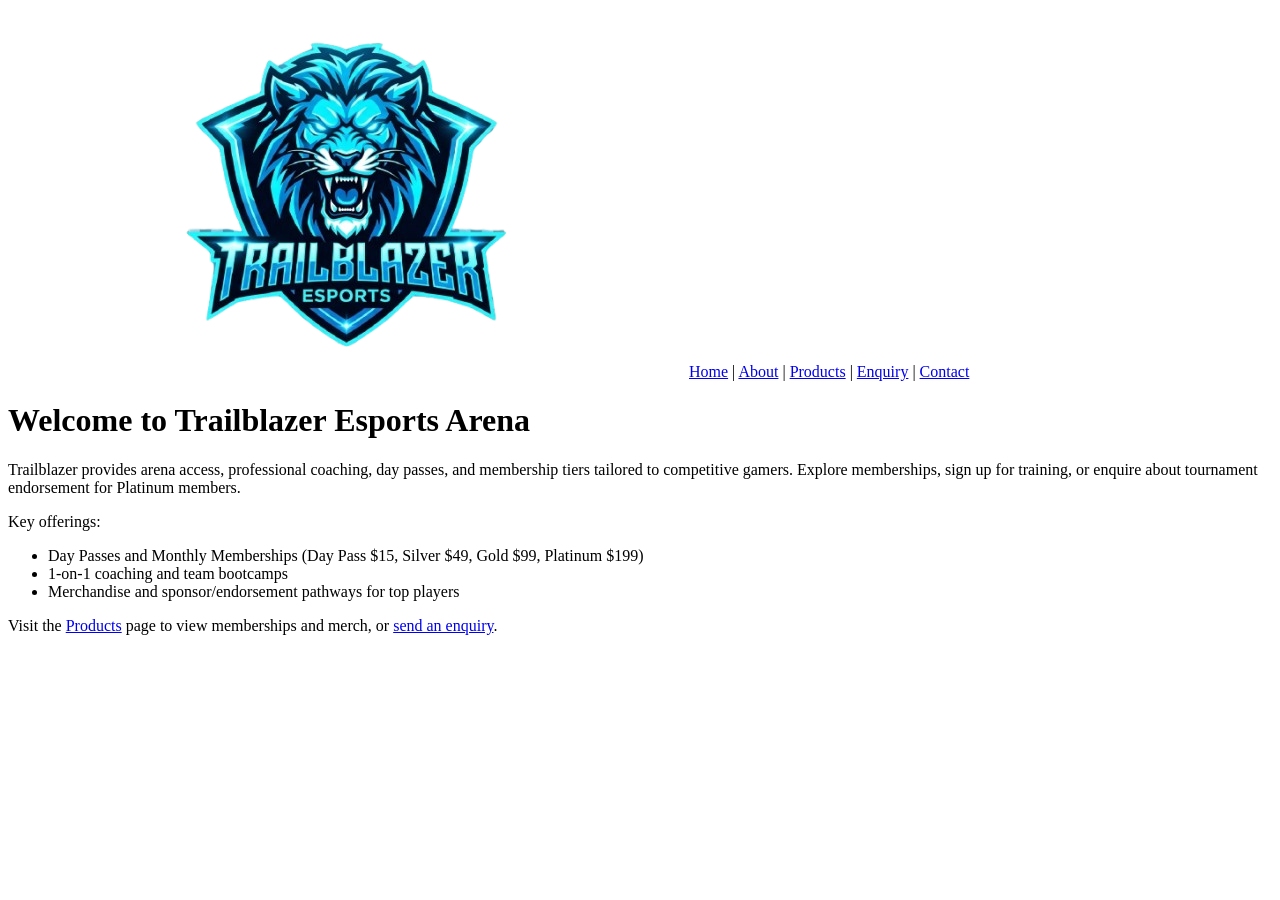
==== Index.html @ ac7b8787 "These are the changes" ====
<!DOCTYPE html>
<html lang="en">
<head>
    <meta charset="UTF-8">
    <meta name="viewport" content="width=device-width, initial-scale=1.0">
    <title>Home</title>
        <link rel="stylesheet" href="CSS/style.css">
</head>
<body>
        <header>
            <nav>
                <a href="Index.html"><img src="Images_Resources/TrailBlazer Logo.png" alt="TrailBlazer Logo"></a>
                <a href="Index.html">Home</a> |
                <a href="About.html">About</a> |
                <a href="Products.html">Products</a> |
                <a href="Enquiry.html">Enquiry</a> |
                <a href="Contact.html">Contact</a>
            </nav>
        </header>

        <main>
            <h1>Welcome to Trailblazer Esports Arena</h1>
            <p>Trailblazer provides arena access, professional coaching, day passes, and membership tiers tailored to competitive gamers. Explore memberships, sign up for training, or enquire about tournament endorsement for Platinum members.</p>
            <p>Key offerings:</p>
            <ul>
                <li>Day Passes and Monthly Memberships (Day Pass $15, Silver $49, Gold $99, Platinum $199)</li>
                <li>1-on-1 coaching and team bootcamps</li>
                <li>Merchandise and sponsor/endorsement pathways for top players</li>
            </ul>
            <p>Visit the <a href="Products.html">Products</a> page to view memberships and merch, or <a href="Enquiry.html">send an enquiry</a>.</p>
        </main>
</body>
</html>
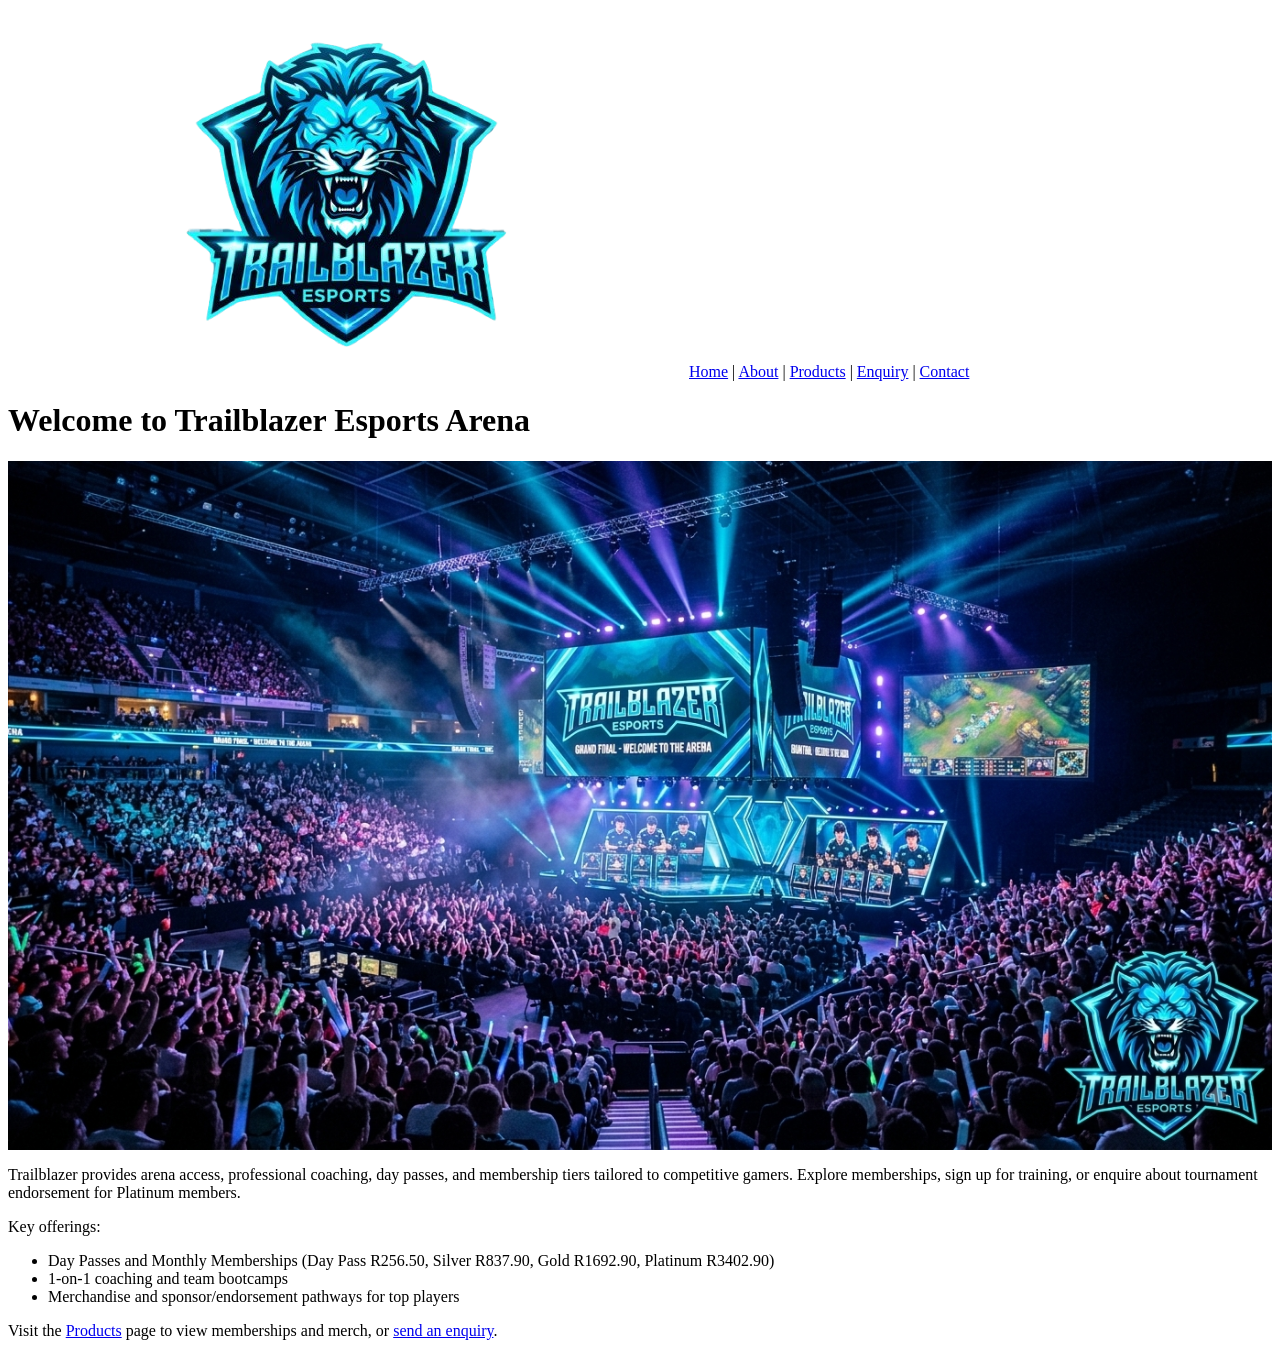
==== commit a62ae853: "These Changes" ====
--- a/Index.html
+++ b/Index.html
@@ -20,10 +20,11 @@
 
         <main>
             <h1>Welcome to Trailblazer Esports Arena</h1>
+            <img src="Images_Resources/Arena.png" alt="Trailblazer esports arena" style="max-width: 100%; height: auto; display: block; margin: 1rem 0;">
             <p>Trailblazer provides arena access, professional coaching, day passes, and membership tiers tailored to competitive gamers. Explore memberships, sign up for training, or enquire about tournament endorsement for Platinum members.</p>
             <p>Key offerings:</p>
             <ul>
-                <li>Day Passes and Monthly Memberships (Day Pass $15, Silver $49, Gold $99, Platinum $199)</li>
+                <li>Day Passes and Monthly Memberships (Day Pass R256.50, Silver R837.90, Gold R1692.90, Platinum R3402.90)</li>
                 <li>1-on-1 coaching and team bootcamps</li>
                 <li>Merchandise and sponsor/endorsement pathways for top players</li>
             </ul>
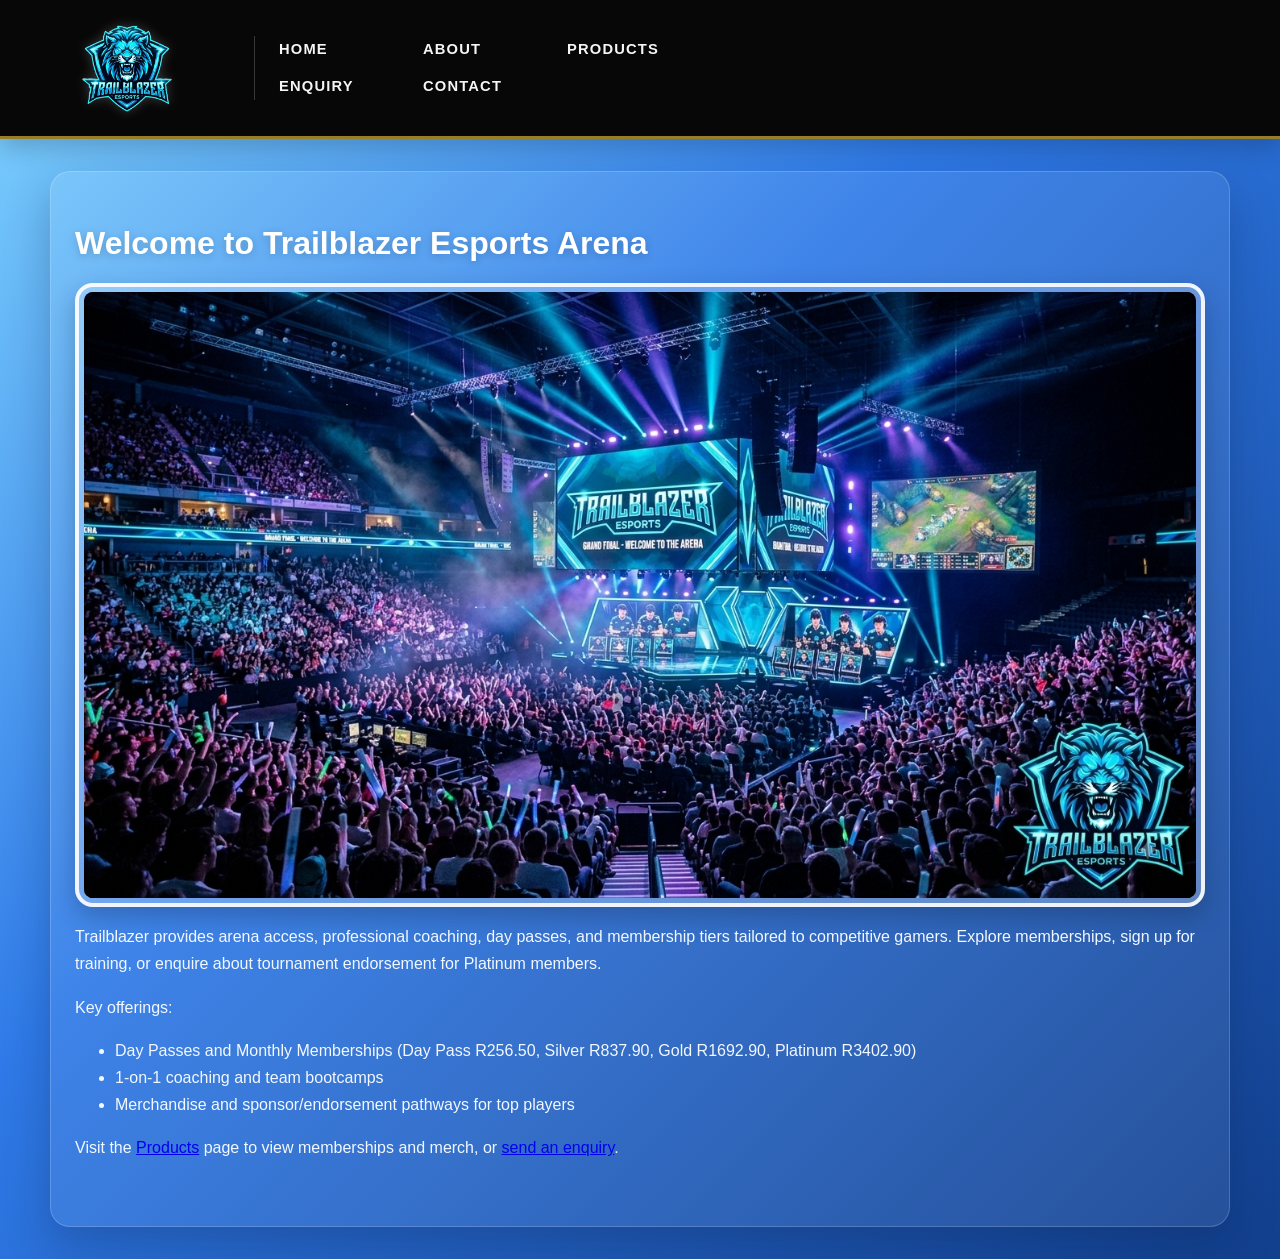
==== commit 0cc60925: "The Files were edited to highlight features of the design" ====
--- a/Index.html
+++ b/Index.html
@@ -7,14 +7,18 @@
         <link rel="stylesheet" href="CSS/style.css">
 </head>
 <body>
-        <header>
-            <nav>
-                <a href="Index.html"><img src="Images_Resources/TrailBlazer Logo.png" alt="TrailBlazer Logo"></a>
-                <a href="Index.html">Home</a> |
-                <a href="About.html">About</a> |
-                <a href="Products.html">Products</a> |
-                <a href="Enquiry.html">Enquiry</a> |
-                <a href="Contact.html">Contact</a>
+        <header class="site-header">
+            <nav class="main-nav" aria-label="Main navigation">
+                <a class="brand" href="Index.html" aria-label="Trailblazer home">
+                    <img src="Images_Resources/TrailBlazer Logo.png" alt="TrailBlazer Logo">
+                </a>
+                <div class="nav-links">
+                    <a href="Index.html">Home</a>
+                    <a href="About.html">About</a>
+                    <a href="Products.html">Products</a>
+                    <a href="Enquiry.html">Enquiry</a>
+                    <a href="Contact.html">Contact</a>
+                </div>
             </nav>
         </header>
 
--- a/CSS/style.css
+++ b/CSS/style.css
@@ -0,0 +1,141 @@
+:root {
+  --void-black: #070707;
+  --void-black-soft: #111111;
+  --solar-blue-1: #80d4ff;
+  --solar-blue-2: #2f7ae8;
+  --solar-blue-3: #123f8d;
+  --white: #f5f5f5;
+  --gold: #d4af37;
+  --muted: rgba(255, 255, 255, 0.7);
+  --soft-panel: rgba(255, 255, 255, 0.12);
+  --ink: #0b1730;
+}
+
+* {
+  box-sizing: border-box;
+}
+
+body {
+  margin: 0;
+  font-family: Arial, Helvetica, sans-serif;
+  background: linear-gradient(135deg, var(--solar-blue-1) 0%, var(--solar-blue-2) 42%, var(--solar-blue-3) 100%);
+  color: var(--ink);
+}
+
+main {
+  max-width: 1180px;
+  margin: 2rem auto;
+  padding: 2rem 1.5rem 3rem;
+  background: rgba(255, 255, 255, 0.08);
+  border: 1px solid rgba(255, 255, 255, 0.18);
+  border-radius: 20px;
+  box-shadow: 0 18px 45px rgba(8, 25, 58, 0.25);
+}
+
+h1, h2, h3 {
+  color: #fff;
+  text-shadow: 0 2px 8px rgba(0, 0, 0, 0.18);
+}
+
+p, li, label {
+  color: #f3f8ff;
+  line-height: 1.7;
+}
+
+img {
+  max-width: 100%;
+  display: block;
+}
+
+img:not(.brand img) {
+  border: 4px solid rgba(255, 255, 255, 0.9);
+  border-radius: 18px;
+  box-shadow: 0 10px 25px rgba(10, 30, 58, 0.28);
+  background: rgba(255, 255, 255, 0.25);
+  padding: 0.3rem;
+}
+
+.site-header {
+  background: var(--void-black);
+  border-bottom: 3px solid rgba(212, 175, 55, 0.7);
+  box-shadow: 0 8px 24px rgba(0, 0, 0, 0.2);
+}
+
+.main-nav {
+  max-width: 1400px;
+  margin: 0 auto;
+  padding: 1rem 2rem;
+  display: flex;
+  align-items: center;
+  justify-content: flex-start;
+  gap: 2rem;
+}
+
+.brand {
+  display: inline-flex;
+  align-items: center;
+  justify-content: center;
+  min-width: 180px;
+  text-decoration: none;
+}
+
+.brand img {
+  width: 190px;
+  height: auto;
+  filter: drop-shadow(0 0 6px rgba(255, 255, 255, 0.2));
+  border: none;
+  border-radius: 0;
+  box-shadow: none;
+  background: transparent;
+  padding: 0;
+}
+
+.nav-links {
+  display: grid;
+  grid-template-columns: repeat(3, minmax(120px, 1fr));
+  gap: 0.6rem 1.5rem;
+  padding-left: 1.5rem;
+  border-left: 1px solid rgba(255, 255, 255, 0.2);
+}
+
+.nav-links a {
+  color: var(--white);
+  text-decoration: none;
+  font-size: 0.92rem;
+  font-weight: 700;
+  letter-spacing: 0.08em;
+  text-transform: uppercase;
+  transition: color 0.2s ease, transform 0.2s ease;
+  padding: 0.35rem 0;
+}
+
+.nav-links a:hover,
+.nav-links a:focus {
+  color: var(--gold);
+  transform: translateX(2px);
+}
+
+@media (max-width: 720px) {
+  main {
+    margin: 1rem 0.8rem;
+    padding: 1.25rem 1rem 2rem;
+  }
+
+  .main-nav {
+    flex-direction: column;
+    align-items: flex-start;
+    gap: 1rem;
+    padding: 1rem 1.25rem;
+  }
+
+  .brand img {
+    width: 160px;
+  }
+
+  .nav-links {
+    grid-template-columns: repeat(2, minmax(110px, 1fr));
+    gap: 0.6rem 1rem;
+    padding-left: 0;
+    border-left: none;
+  }
+}
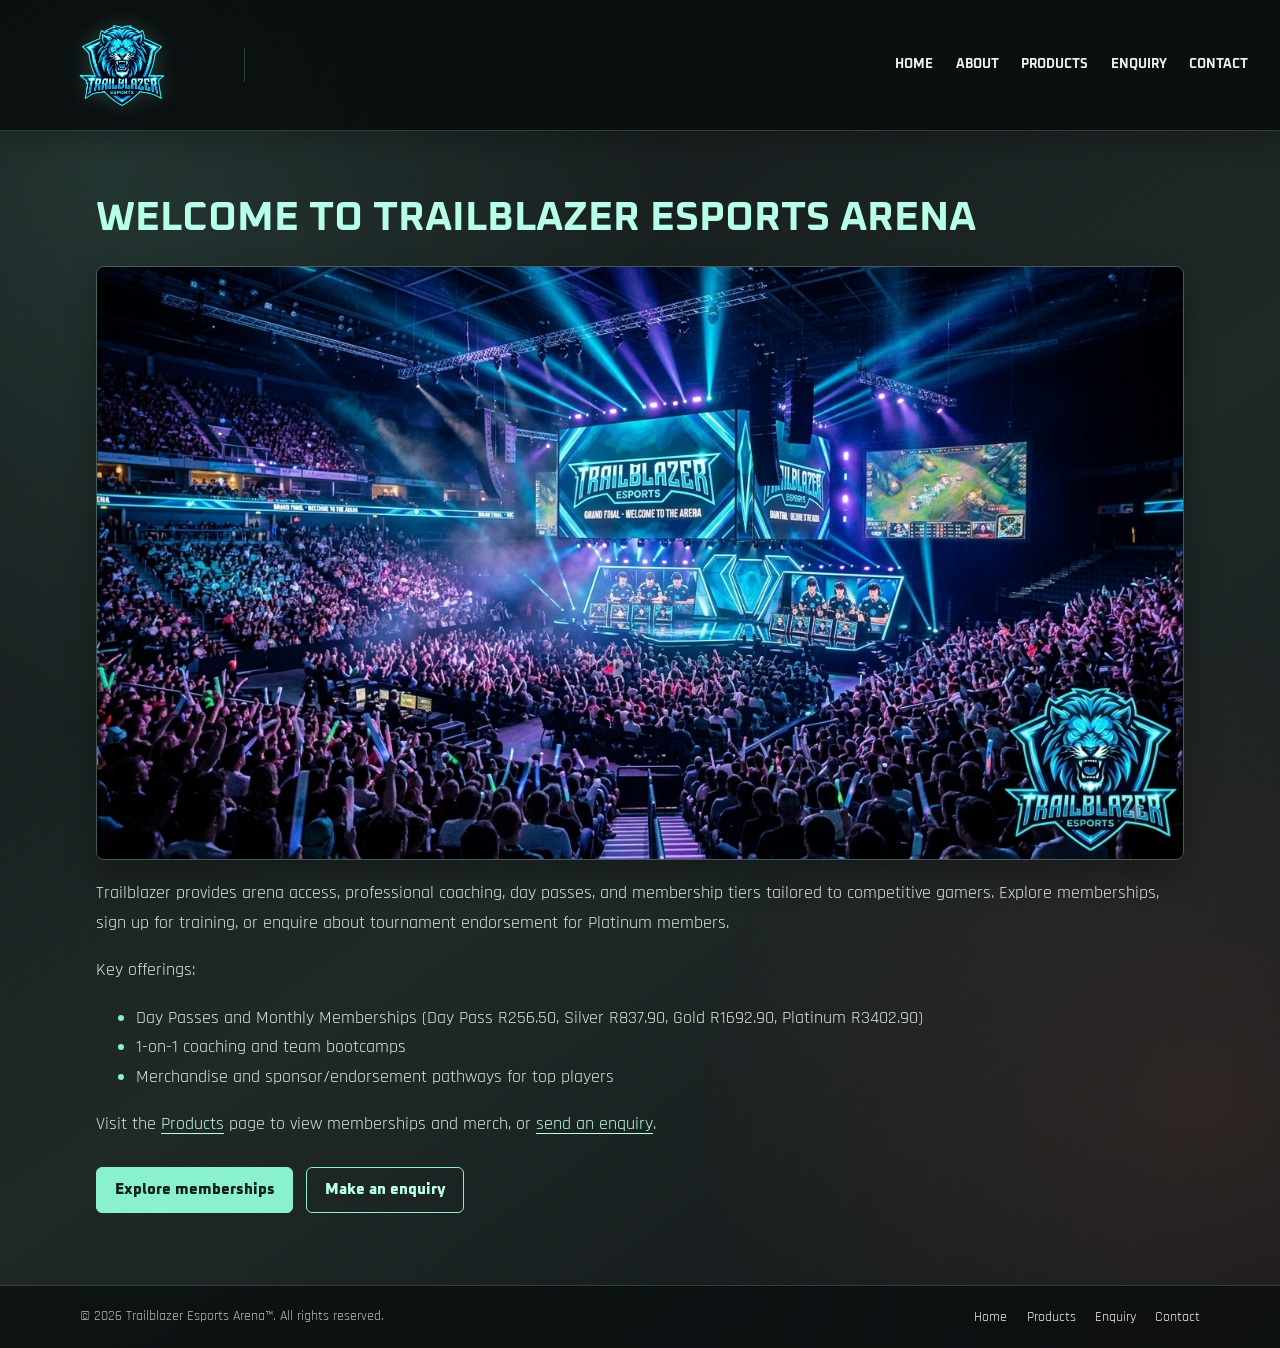
==== commit 338dae41: "Improve website styling and local launch" ====
--- a/Index.html
+++ b/Index.html
@@ -33,6 +33,17 @@
                 <li>Merchandise and sponsor/endorsement pathways for top players</li>
             </ul>
             <p>Visit the <a href="Products.html">Products</a> page to view memberships and merch, or <a href="Enquiry.html">send an enquiry</a>.</p>
+            <div class="page-actions">
+                <a class="button-link" href="Products.html">Explore memberships</a>
+                <a class="button-link secondary" href="Enquiry.html">Make an enquiry</a>
+            </div>
         </main>
+<footer class="site-footer">
+    <p>&copy; 2026 Trailblazer Esports Arena&trade;. All rights reserved.</p>
+    <nav class="footer-links" aria-label="Footer navigation">
+        <a href="Index.html">Home</a><a href="Products.html">Products</a><a href="Enquiry.html">Enquiry</a><a href="Contact.html">Contact</a>
+    </nav>
+</footer>
+<script src="JS/page-transition.js" defer></script>
 </body>
 </html>
--- a/CSS/style.css
+++ b/CSS/style.css
@@ -1,78 +1,113 @@
+@import url("https://fonts.googleapis.com/css2?family=Oxanium:wght@400;500;600;700;800&family=Rajdhani:wght@400;500;600;700&display=swap");
+
 :root {
-  --void-black: #070707;
-  --void-black-soft: #111111;
-  --solar-blue-1: #80d4ff;
-  --solar-blue-2: #2f7ae8;
-  --solar-blue-3: #123f8d;
-  --white: #f5f5f5;
-  --gold: #d4af37;
-  --muted: rgba(255, 255, 255, 0.7);
-  --soft-panel: rgba(255, 255, 255, 0.12);
-  --ink: #0b1730;
-}
-
-* {
-  box-sizing: border-box;
-}
+  --night: #111617;
+  --night-raised: #1b2222;
+  --mint: #89f0d0;
+  --mint-bright: #b7ffe8;
+  --coral: #ff806b;
+  --paper: #f2f5ef;
+  --muted: #b5c3bd;
+  --line: rgba(183, 255, 232, 0.2);
+}
+
+* { box-sizing: border-box; }
 
 body {
+  min-height: 100vh;
   margin: 0;
-  font-family: Arial, Helvetica, sans-serif;
-  background: linear-gradient(135deg, var(--solar-blue-1) 0%, var(--solar-blue-2) 42%, var(--solar-blue-3) 100%);
-  color: var(--ink);
+  color: var(--paper);
+  font-family: "Rajdhani", "Trebuchet MS", sans-serif;
+  font-size: 1.12rem;
+  background:
+    radial-gradient(ellipse at 8% 12%, rgba(137, 240, 208, 0.13), transparent 34%),
+    radial-gradient(ellipse at 94% 82%, rgba(255, 128, 107, 0.1), transparent 30%),
+    linear-gradient(145deg, #111617 0%, #202828 55%, #121718 100%);
 }
 
 main {
-  max-width: 1180px;
-  margin: 2rem auto;
-  padding: 2rem 1.5rem 3rem;
-  background: rgba(255, 255, 255, 0.08);
-  border: 1px solid rgba(255, 255, 255, 0.18);
-  border-radius: 20px;
-  box-shadow: 0 18px 45px rgba(8, 25, 58, 0.25);
+  width: min(1120px, calc(100% - 3rem));
+  margin: 1.5rem auto;
+  padding: 2.5rem 1rem 3rem;
+  animation: content-arrive 650ms cubic-bezier(0.2, 0.7, 0.25, 1) both;
 }
 
 h1, h2, h3 {
-  color: #fff;
-  text-shadow: 0 2px 8px rgba(0, 0, 0, 0.18);
+  color: var(--paper);
+  font-family: "Oxanium", "Arial Narrow", sans-serif;
+  font-weight: 700;
+  line-height: 1.16;
+  text-transform: uppercase;
+}
+
+h1 {
+  margin: 0 0 1.5rem;
+  color: var(--mint-bright);
+  font-size: 2.55rem;
+}
+
+h2 {
+  margin-top: 2rem;
+  font-size: 1.55rem;
 }
 
 p, li, label {
-  color: #f3f8ff;
-  line-height: 1.7;
+  color: #d9e3de;
+  line-height: 1.65;
+}
+
+li::marker { color: var(--mint); }
+
+a {
+  color: var(--mint-bright);
+  text-underline-offset: 0.22em;
+  transition: color 220ms ease, background-color 220ms ease, border-color 220ms ease, transform 220ms ease;
+}
+
+a:hover { color: var(--coral); }
+
+a:focus-visible, button:focus-visible, input:focus-visible, textarea:focus-visible {
+  outline: 3px solid var(--coral);
+  outline-offset: 3px;
 }
 
 img {
+  display: block;
   max-width: 100%;
-  display: block;
-}
-
-img:not(.brand img) {
-  border: 4px solid rgba(255, 255, 255, 0.9);
-  border-radius: 18px;
-  box-shadow: 0 10px 25px rgba(10, 30, 58, 0.28);
-  background: rgba(255, 255, 255, 0.25);
-  padding: 0.3rem;
+}
+
+main img {
+  border: 1px solid rgba(183, 255, 232, 0.25);
+  border-radius: 8px;
+  box-shadow: 0 14px 32px rgba(0, 0, 0, 0.28);
+  transition: transform 320ms ease, box-shadow 320ms ease, filter 320ms ease;
+}
+
+main img:hover {
+  transform: translateY(-3px);
+  box-shadow: 0 18px 38px rgba(0, 0, 0, 0.34);
+  filter: saturate(1.08);
 }
 
 .site-header {
-  background: var(--void-black);
-  border-bottom: 3px solid rgba(212, 175, 55, 0.7);
-  box-shadow: 0 8px 24px rgba(0, 0, 0, 0.2);
+  background: rgba(10, 14, 15, 0.94);
+  border-bottom: 1px solid var(--line);
+  box-shadow: 0 8px 28px rgba(0, 0, 0, 0.24);
 }
 
 .main-nav {
-  max-width: 1400px;
+  width: min(1400px, 100%);
+  min-height: 100px;
   margin: 0 auto;
   padding: 1rem 2rem;
   display: flex;
   align-items: center;
-  justify-content: flex-start;
   gap: 2rem;
 }
 
 .brand {
   display: inline-flex;
+  flex: 0 0 auto;
   align-items: center;
   justify-content: center;
   min-width: 180px;
@@ -80,62 +115,191 @@
 }
 
 .brand img {
-  width: 190px;
+  width: 180px;
   height: auto;
-  filter: drop-shadow(0 0 6px rgba(255, 255, 255, 0.2));
-  border: none;
-  border-radius: 0;
+  filter: drop-shadow(0 0 10px rgba(137, 240, 208, 0.2));
+}
+
+.nav-links {
+  display: flex;
+  flex: 1;
+  flex-wrap: wrap;
+  justify-content: flex-end;
+  gap: 0.35rem 1.4rem;
+  padding-left: 1.75rem;
+  border-left: 1px solid var(--line);
+}
+
+.nav-links a {
+  position: relative;
+  display: inline-block;
+  padding: 0.55rem 0;
+  color: var(--paper);
+  font-family: "Oxanium", "Trebuchet MS", sans-serif;
+  font-size: 0.82rem;
+  font-weight: 700;
+  text-decoration: none;
+  text-transform: uppercase;
+}
+
+.nav-links a::after {
+  position: absolute;
+  right: 0;
+  bottom: 0.2rem;
+  left: 0;
+  height: 2px;
+  background: var(--mint);
+  content: "";
+  transform: scaleX(0);
+  transform-origin: left;
+  transition: transform 220ms ease;
+}
+
+.nav-links a:hover, .nav-links a:focus-visible { color: var(--mint); transform: translateY(-2px); }
+.nav-links a:hover::after, .nav-links a:focus-visible::after { transform: scaleX(1); }
+
+.page-actions {
+  display: flex;
+  flex-wrap: wrap;
+  gap: 0.8rem;
+  margin-top: 1.75rem;
+}
+
+.button-link, button {
+  display: inline-flex;
+  min-height: 46px;
+  align-items: center;
+  justify-content: center;
+  padding: 0.7rem 1.1rem;
+  border: 1px solid var(--mint);
+  border-radius: 6px;
+  background: var(--mint);
+  color: #10201b;
+  font: 700 0.95rem "Oxanium", "Trebuchet MS", sans-serif;
+  font-weight: 800;
+  text-decoration: none;
+  cursor: pointer;
+}
+
+.button-link:hover, button:hover {
+  border-color: var(--mint-bright);
+  background: var(--mint-bright);
+  color: #10201b;
+}
+
+.button-link.secondary {
+  background: transparent;
+  color: var(--mint-bright);
+}
+
+.button-link.secondary:hover { background: rgba(137, 240, 208, 0.1); }
+
+form {
+  display: grid;
+  max-width: 680px;
+  gap: 0.55rem;
+  margin-top: 1.75rem;
+}
+
+form label { margin-top: 0.45rem; font-weight: 700; }
+
+input, textarea {
+  width: 100%;
+  padding: 0.8rem 0.9rem;
+  border: 1px solid rgba(183, 255, 232, 0.3);
+  border-radius: 6px;
+  background: rgba(7, 11, 12, 0.65);
+  color: var(--paper);
+  font: inherit;
+}
+
+input::placeholder, textarea::placeholder { color: var(--muted); }
+textarea { resize: vertical; }
+form button { justify-self: start; margin-top: 0.8rem; }
+
+.site-footer {
+  display: flex;
+  flex-wrap: wrap;
+  align-items: center;
+  justify-content: space-between;
+  gap: 0.75rem 2rem;
+  padding: 1.2rem max(1.5rem, calc((100% - 1120px) / 2));
+  border-top: 1px solid var(--line);
+  background: rgba(10, 14, 15, 0.82);
+}
+
+.site-footer p { margin: 0; color: var(--muted); font-size: 0.9rem; }
+
+.footer-links {
+  display: flex;
+  flex-wrap: wrap;
+  gap: 0.55rem 1.2rem;
+}
+
+.footer-links a {
+  color: var(--paper);
+  font-size: 0.85rem;
+  text-decoration: none;
+}
+
+.footer-links a:hover { color: var(--mint); }
+
+.page-transition {
+  position: fixed;
+  z-index: 9999;
+  inset: 0;
+  display: grid;
+  place-items: center;
+  background: rgba(10, 14, 15, 0.68);
+  -webkit-backdrop-filter: blur(12px);
+  backdrop-filter: blur(12px);
+  opacity: 0;
+  pointer-events: none;
+  transition: opacity var(--transition-duration, 1.75s) ease;
+}
+
+@keyframes content-arrive {
+  from { opacity: 0; transform: translateY(12px); }
+  to { opacity: 1; transform: translateY(0); }
+}
+
+.page-transition.is-visible { opacity: 1; pointer-events: auto; }
+
+.page-transition img {
+  width: min(230px, 58vw);
+  max-height: 34vh;
+  object-fit: contain;
+  border: 0;
   box-shadow: none;
-  background: transparent;
-  padding: 0;
-}
-
-.nav-links {
-  display: grid;
-  grid-template-columns: repeat(3, minmax(120px, 1fr));
-  gap: 0.6rem 1.5rem;
-  padding-left: 1.5rem;
-  border-left: 1px solid rgba(255, 255, 255, 0.2);
-}
-
-.nav-links a {
-  color: var(--white);
-  text-decoration: none;
-  font-size: 0.92rem;
-  font-weight: 700;
-  letter-spacing: 0.08em;
-  text-transform: uppercase;
-  transition: color 0.2s ease, transform 0.2s ease;
-  padding: 0.35rem 0;
-}
-
-.nav-links a:hover,
-.nav-links a:focus {
-  color: var(--gold);
-  transform: translateX(2px);
-}
-
-@media (max-width: 720px) {
-  main {
-    margin: 1rem 0.8rem;
-    padding: 1.25rem 1rem 2rem;
-  }
-
-  .main-nav {
-    flex-direction: column;
-    align-items: flex-start;
-    gap: 1rem;
-    padding: 1rem 1.25rem;
-  }
-
-  .brand img {
-    width: 160px;
-  }
-
-  .nav-links {
-    grid-template-columns: repeat(2, minmax(110px, 1fr));
-    gap: 0.6rem 1rem;
-    padding-left: 0;
-    border-left: none;
-  }
-}
+  filter: drop-shadow(0 0 24px rgba(137, 240, 208, 0.5));
+  animation: transition-logo 1.8s ease-in-out infinite alternate;
+}
+
+@keyframes transition-logo {
+  from { transform: scale(0.96); }
+  to { transform: scale(1.04); }
+}
+
+@media (max-width: 900px) {
+  .main-nav { flex-direction: column; justify-content: center; gap: 0.75rem; }
+  .brand { width: 100%; }
+  .nav-links { width: 100%; justify-content: center; padding: 0.75rem 0 0; border-top: 1px solid var(--line); border-left: 0; }
+}
+
+@media (max-width: 520px) {
+  main { width: calc(100% - 1.25rem); margin: 1rem auto; padding: 1.5rem 1.1rem 2rem; }
+  h1 { font-size: 1.9rem; }
+  .main-nav { padding: 1rem; }
+  .brand img { width: 160px; }
+  .nav-links { gap: 0.3rem 1rem; }
+  .page-actions { flex-direction: column; align-items: stretch; }
+  .site-footer { align-items: flex-start; flex-direction: column; padding: 1.2rem; }
+}
+
+@media (prefers-reduced-motion: reduce) {
+  *, *::before, *::after { scroll-behavior: auto !important; }
+  main { animation: none; }
+  main img:hover, .nav-links a:hover { transform: none; }
+  .page-transition img { animation: none; }
+  a, button, main img, .page-transition { transition-duration: 0.01ms !important; }
+}
